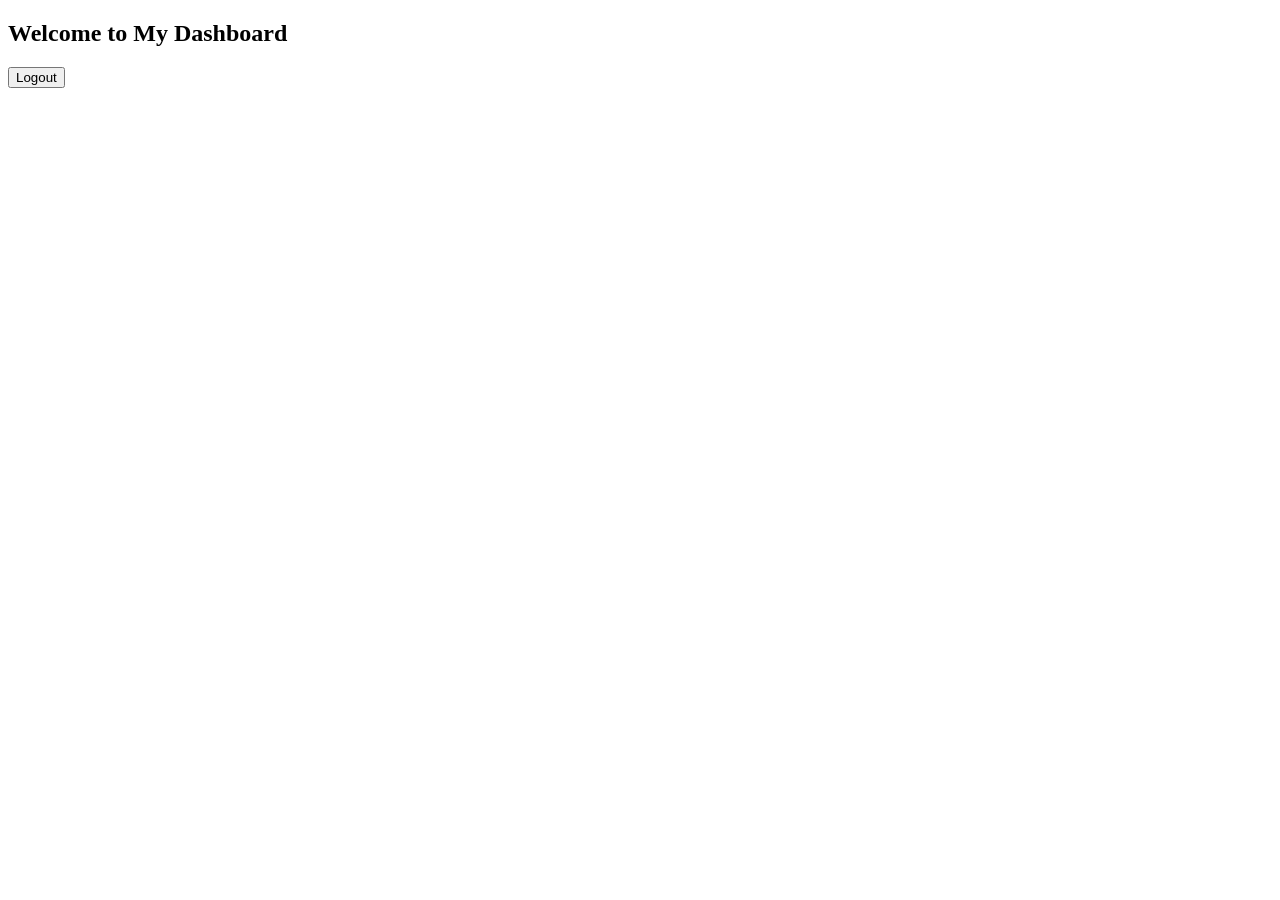
==== dashboard.html @ f07b3ca7 "Initial commit" ====
<!DOCTYPE html>
<html>
<head>
    <title>Dashboard</title>
</head>
<body>

<h2>Welcome to My Dashboard</h2>

<form action="login.html">
    <button type="submit">Logout</button>
</form>

</body>
</html>
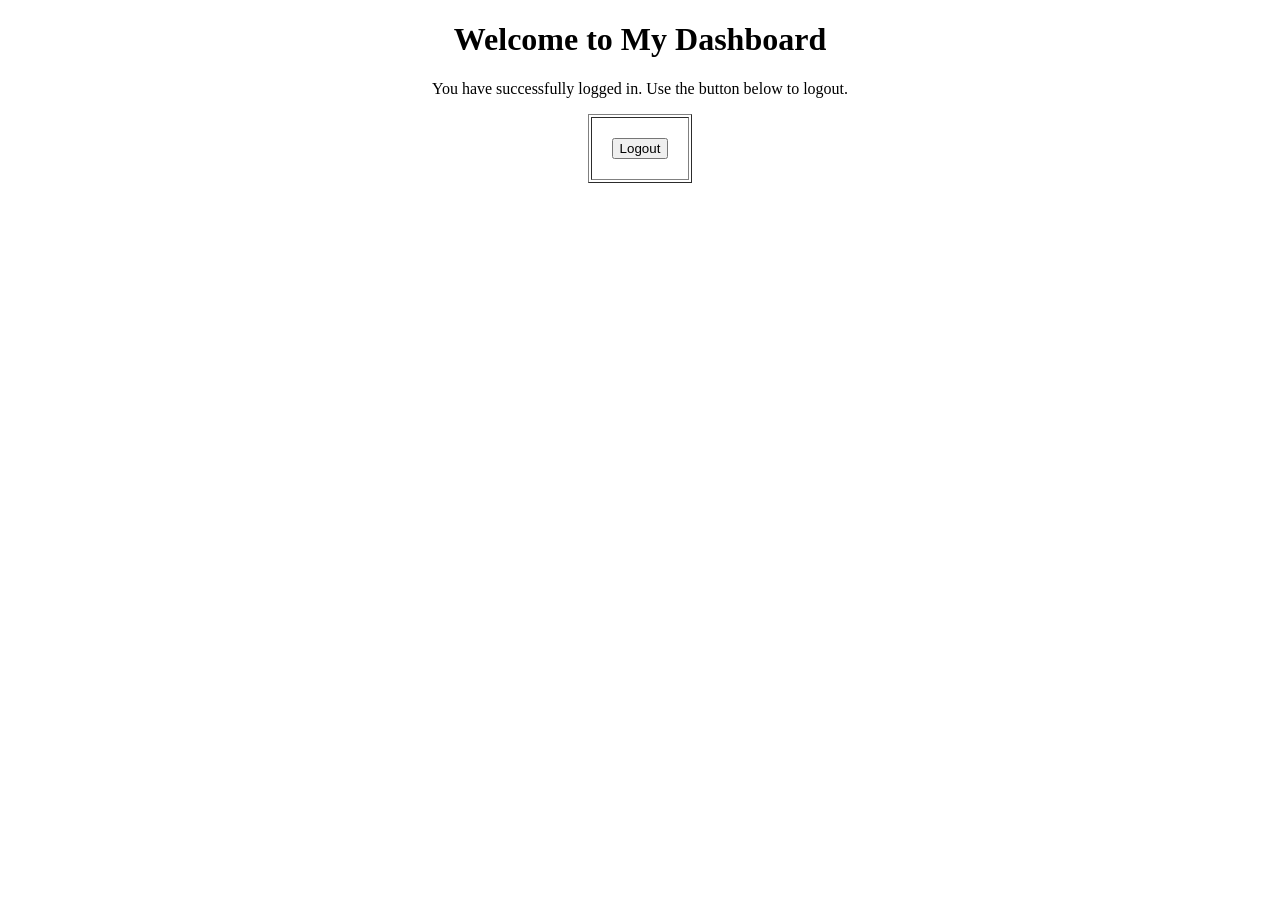
==== commit 8176913a: "Update dashboard layout and logout button placement" ====
--- a/dashboard.html
+++ b/dashboard.html
@@ -5,11 +5,18 @@
 </head>
 <body>
 
-<h2>Welcome to My Dashboard</h2>
+<h1 align="center">Welcome to My Dashboard</h1>
+<p align="center">You have successfully logged in. Use the button below to logout.</p>
 
-<form action="login.html">
-    <button type="submit">Logout</button>
-</form>
+<table border="1" align="center" cellpadding="20">
+    <tr>
+        <td align="center">
+            <form action="index.html">
+                <button type="submit">Logout</button>
+            </form>
+        </td>
+    </tr>
+</table>
 
 </body>
-</html>+</html>
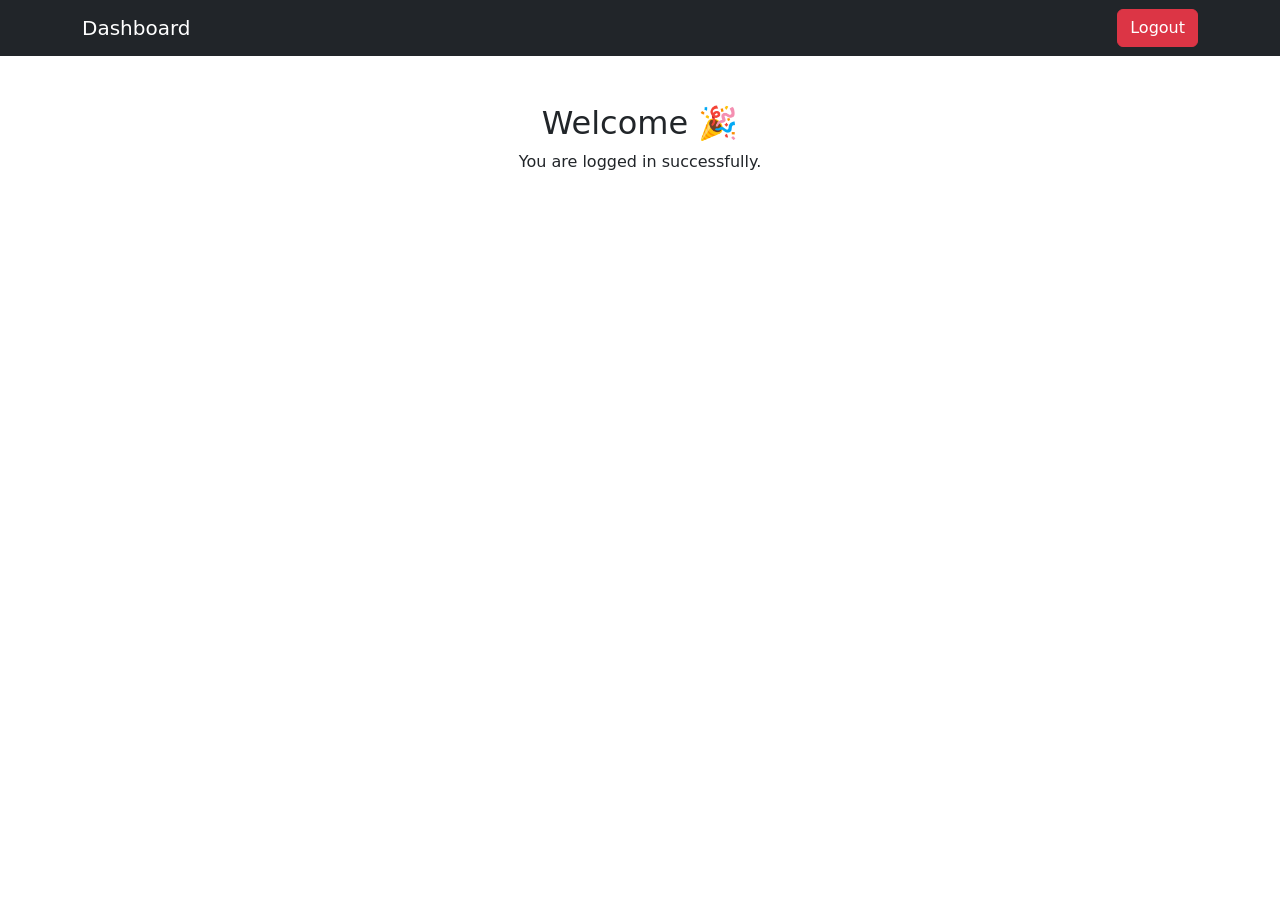
==== commit 7bf43bac: "Updated all pages with Bootstrap styling and screenshots" ====
--- a/dashboard.html
+++ b/dashboard.html
@@ -2,21 +2,26 @@
 <html>
 <head>
     <title>Dashboard</title>
+
+    <link href="https://cdn.jsdelivr.net/npm/bootstrap@5.3.2/dist/css/bootstrap.min.css" rel="stylesheet">
+    <link rel="stylesheet" href="styles.css">
 </head>
+
 <body>
 
-<h1 align="center">Welcome to My Dashboard</h1>
-<p align="center">You have successfully logged in. Use the button below to logout.</p>
+    <nav class="navbar navbar-dark bg-dark">
+        <div class="container">
+            <span class="navbar-brand">Dashboard</span>
+            <div>
+                <a href="index.html" class="btn btn-danger">Logout</a>
+            </div>
+        </div>
+    </nav>
 
-<table border="1" align="center" cellpadding="20">
-    <tr>
-        <td align="center">
-            <form action="index.html">
-                <button type="submit">Logout</button>
-            </form>
-        </td>
-    </tr>
-</table>
+    <div class="container text-center mt-5">
+        <h2>Welcome 🎉</h2>
+        <p>You are logged in successfully.</p>
+    </div>
 
 </body>
-</html>
+</html>
